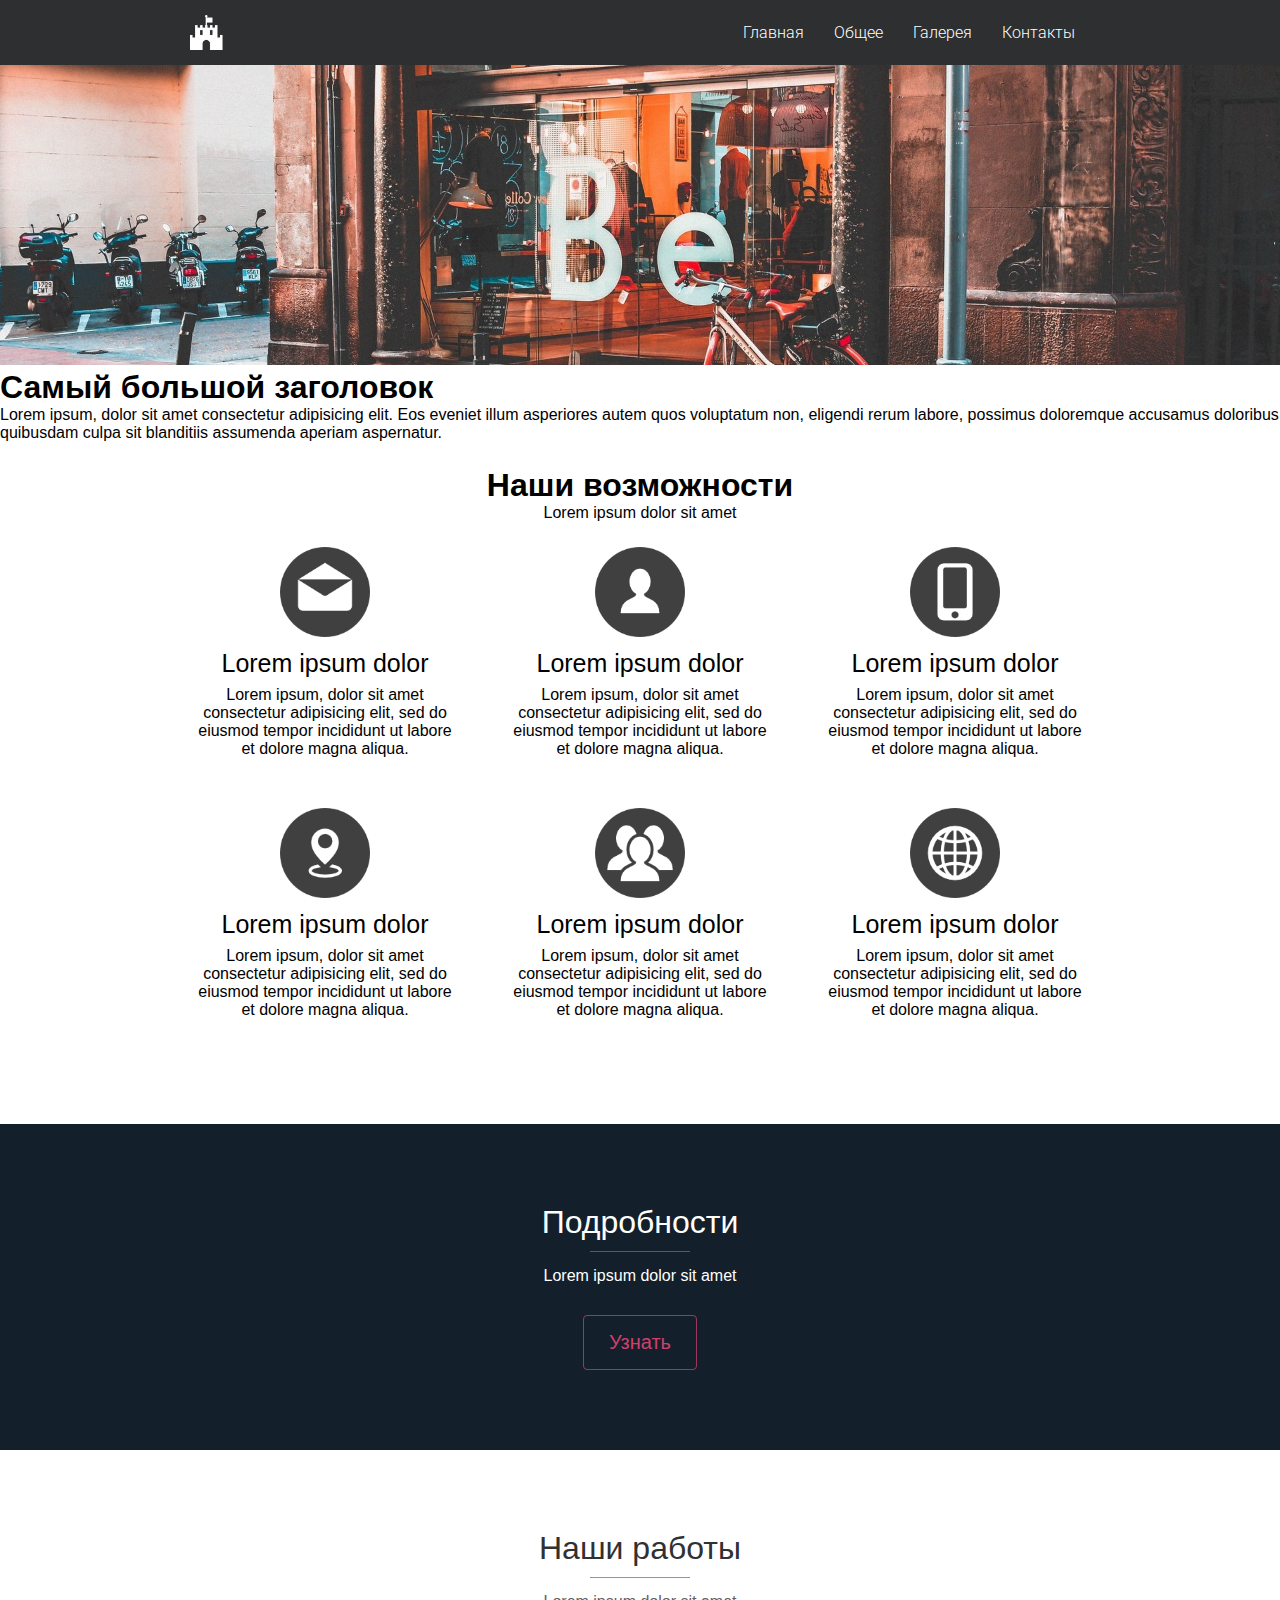
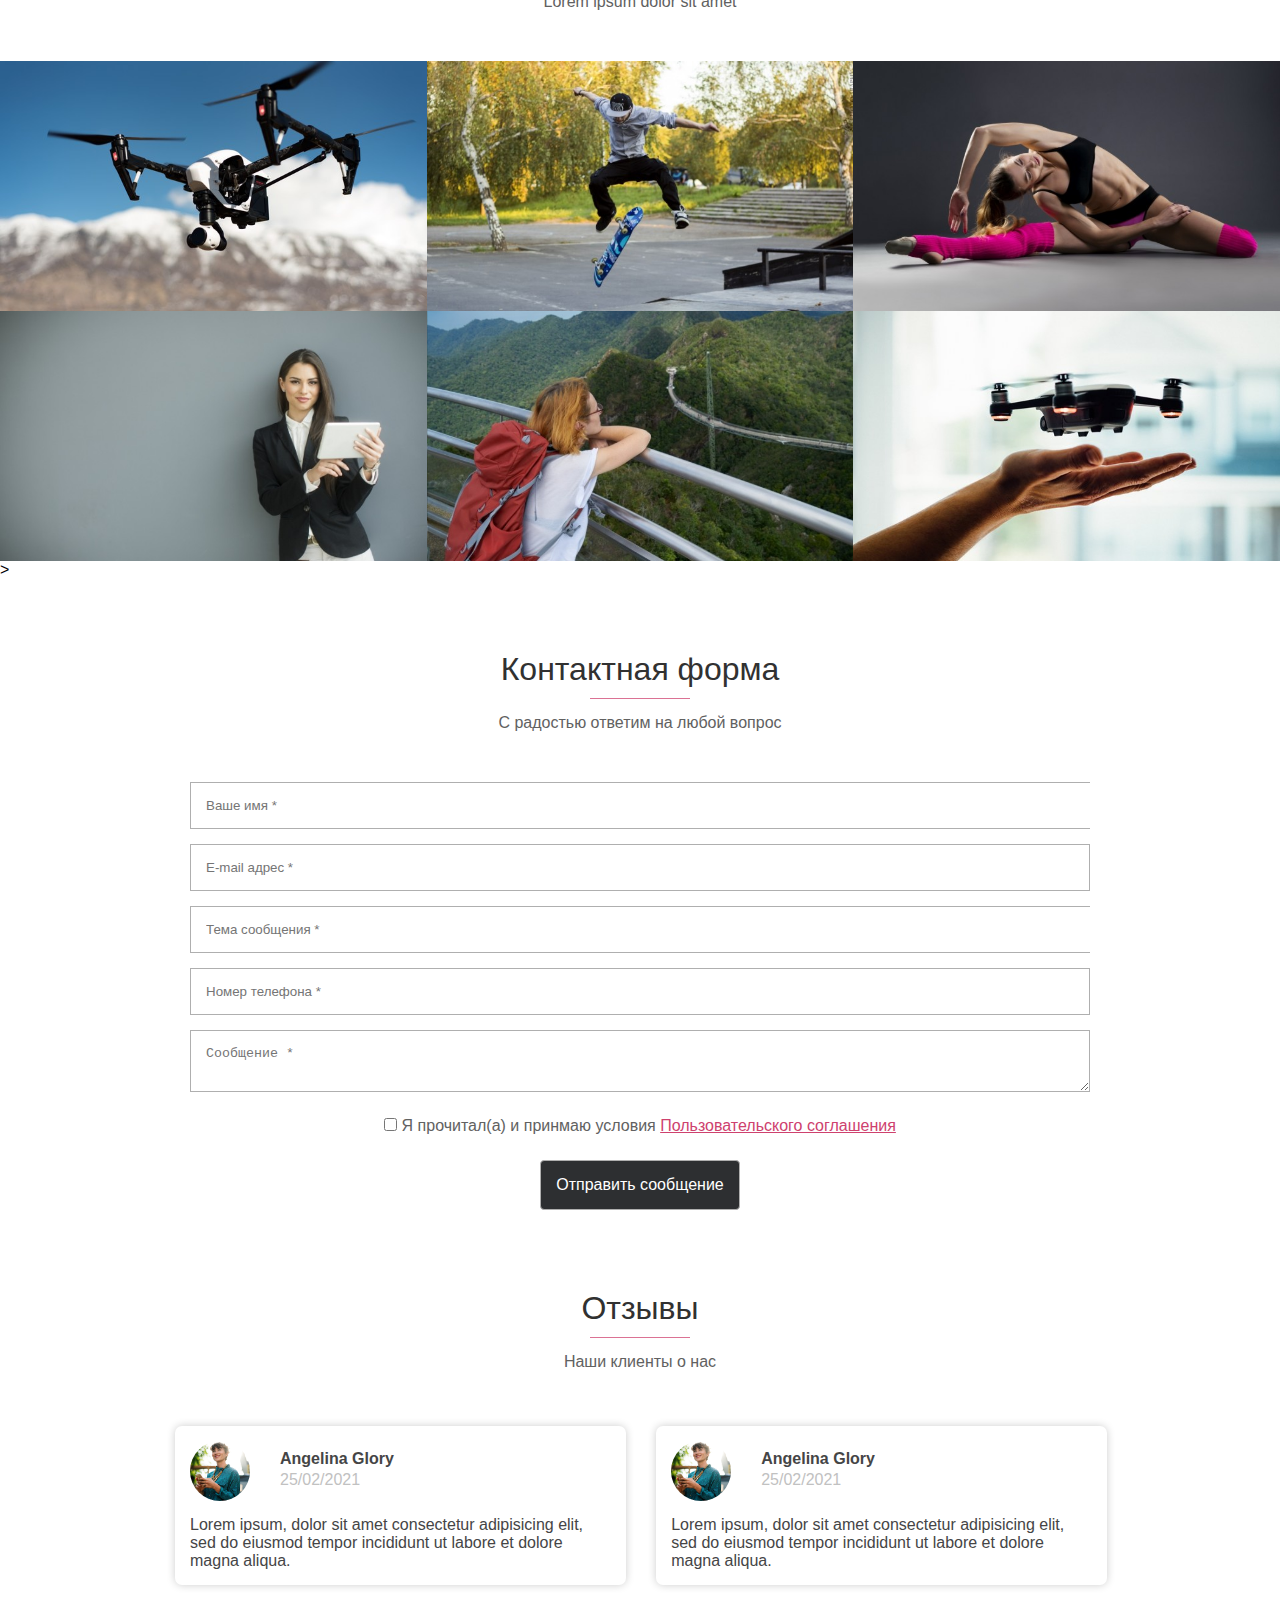
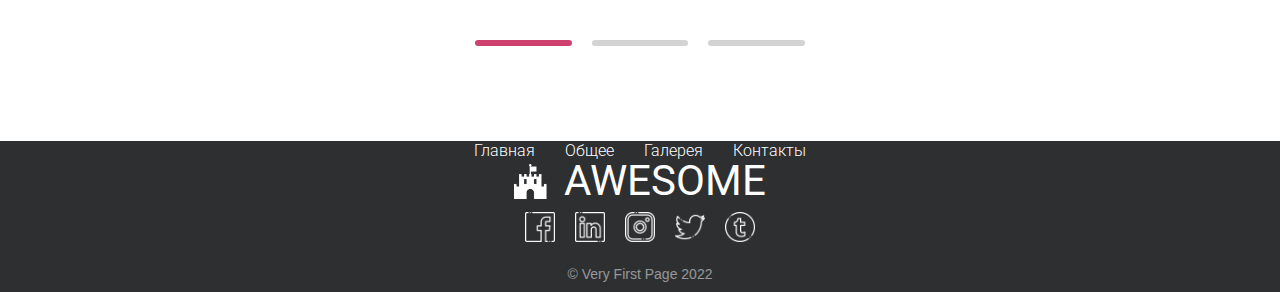
==== index.html @ d108c4aa "first commit" ====
<!-- Объявление формата документа-->
<!DOCTYPE html>
<html lang="ru" dir="ltr">
    <!-- Техническая информация о документе-->
    <head>
    <!-- Определяем кодировку символов документа-->  
        <meta charset="UTF-8">
        <!-- Задаем заголовок документа-->
        <title>Мой сайт</title>
        <!-- Подключаем внешнюю таблицу стилей-->
        <link rel="stylesheet" type="text/css" href="css/style.css">
        <link rel="stylesheet" type="text/css" href="css/fonts.css">
        <link href="https://fonts.googleapis.com/css?family=Roboto:300,400,500&display=swap&subset=cyrillic"rel="stylesheet">
        <!-- Подключаем внешние библиотеки-->
        <script src="https://code.jquery.com/jquery-3.5.1.min.js"></script>

        <!-- Подключаем сценарии-->
        <script src="js/script.js"></script>
        <script src = "js/popup.js"></script>
        <meta name="viewport" content="width=device-width, initial-scale=1">
    </head>
    <!-- Основная часть документа-->
    <body>
        <!-- Заголовок страницы-->
        <header>
            <!-- меню страницы-->
            <nav id="myTopnav">
                <img src="img/fort-icon.png" alt="Логотип сайта">

                <ul>
                  <li><a href="index.html" class="menu-element" data-link="top" title="На Главную">Главная</a></li>
                  <li><a href="#services" class="menu-element" data-link="services" title="Общая информация">Общее</a></li>
                  <li><a href="gallery.html"  class="menu-element" data-link="portfolio" title="Фотогалерея">Галерея </a></li>
                  <li><a href="contacts.html" class="menu-element" title="Контактная информация">Контакты </a></li>
                </ul>
                <div id="hamburger" class="icon ">&#9776;</div>
            </nav>
        </header>
        <!-- Основной контент-->
        <main>
            <section id="top">
                <img class="top-image" src="img/01.jpg" alt="Обложка страницы">
            </section>
            <section> 
                <h1>Самый большой заголовок</h1>
                <p>Lorem ipsum, dolor sit amet consectetur adipisicing elit. Eos eveniet illum asperiores autem quos voluptatum non, eligendi rerum labore, possimus doloremque accusamus doloribus quibusdam culpa sit blanditiis assumenda aperiam aspernatur.
                </section>
            <section class="services" id="services">
                <h1>Наши возможности</h1>
                <div class="delimeter"></div> 
                <p> Lorem ipsum dolor sit amet</p>
                 <!-- внешний блок-->
                <div class="services-container">
                  <!-- обёртка-->
                  <div class="container-row">
                    <!-- "элемент"-->
                   <div class="row-item">
                       <img class="item-img" src="img/icon-1.png" alt="">
                       <h2> Lorem ipsum dolor</h2> 
                       <p>Lorem ipsum, dolor sit amet consectetur adipisicing elit, sed do eiusmod tempor incididunt ut labore et dolore magna aliqua.</p>
                   </div> 
                   <div class="row-item">
                   <img class="item-img" src="img/icon-2.png" alt="">
                 <h2> Lorem ipsum dolor</h2> 
                 <p>Lorem ipsum, dolor sit amet consectetur adipisicing elit, sed do eiusmod tempor incididunt ut labore et dolore magna aliqua.</p>
               </div>
                 <div class="row-item">
                   <img class="item-img" src="img/icon-3.png" alt="">
                 <h2> Lorem ipsum dolor</h2> 
                 <p>Lorem ipsum, dolor sit amet consectetur adipisicing elit, sed do eiusmod tempor incididunt ut labore et dolore magna aliqua.</p>
               </div>
                 <div class="row-item">
                   <img class="item-img" src="img/icon-4.png" alt="">
                 <h2> Lorem ipsum dolor</h2> 
                 <p>Lorem ipsum, dolor sit amet consectetur adipisicing elit, sed do eiusmod tempor incididunt ut labore et dolore magna aliqua.</p>
               </div>
                 <div class="row-item">
                   <img class="item-img" src="img/icon-5.png" alt="">
                 <h2> Lorem ipsum dolor</h2> 
                 <p>Lorem ipsum, dolor sit amet consectetur adipisicing elit, sed do eiusmod tempor incididunt ut labore et dolore magna aliqua.</p>
               </div>
                 <div class="row-item">
                   <img class="item-img" src="img/icon-6.png" alt="">
                 <h2> Lorem ipsum dolor</h2> 
                 <p>Lorem ipsum, dolor sit amet consectetur adipisicing elit, sed do eiusmod tempor incididunt ut labore et dolore magna aliqua.</p>
               </div>
               </div>
               </div>
                </div> 
                  </div>
                </section>
                <section class="overlay black-back">
                  <h2 class="main-title">Подробности</h2>
                  <div class="delimiter"></div>
                  <p class="main-title-description">Lorem ipsum dolor sit amet</p>
                  <button class="common-button" type="button" name="button">Узнать</button>
                </section>
                <section class="portfolio" id="portfolio">
                  <h2 class="main-title">Наши работы</h1>
                  <div class="delimiter"></div>
                  <p class="main-title-description">Lorem ipsum dolor sit amet</p>
            
                <div class="portfolio-container">
                <div class="portfolio-item" style="background-image: url('img/portfolio/img09.jpg')" data-src="img/portfolio/img09.jpg">
                <div class="description-container">
                 <p class="portfolio-title">Lorum dolorum</p> 
                  <p class="portfolio-description">
                    Duis aute irure color in reprehenderit in voluptate velit esse cillum dolore eu fugiat nulla pariatur.
                  </p>
                </div>
              </div>
                  <div class="portfolio-item" style="background-image: url('img/portfolio/img08.jpg')" data-src="img/portfolio/img08.jpg">
                  <div class="description-container">
                    <p class="portfolio-title">Lorum dolorum</p> 
                    <p class="portfolio-description">
                      Duis aute irure color in reprehenderit in voluptate velit esse cillum dolore eu fugiat nulla pariatur.
                    </p>
                  </div>
                </div>
                    <div class="portfolio-item" style="background-image: url('img/portfolio/img07.jpg')"data-src="img/portfolio/img07.jpg">
                      <div class="description-container">
                        <p class="portfolio-title">Lorum dolorum</p> 
                        <p class="portfolio-description">
                          Duis aute irure color in reprehenderit in voluptate velit esse cillum dolore eu fugiat nulla pariatur.
                        </p>
                      </div>
                    </div>
                    <div class="portfolio-item" style="background-image: url('img/portfolio/img01.jpg')"data-src="img/portfolio/img01.jpg">
                      <div class="description-container">
                        <p class="portfolio-title">Lorum dolorum</p> 
                        <p class="portfolio-description">
                          Duis aute irure color in reprehenderit in voluptate velit esse cillum dolore eu fugiat nulla pariatur.
                        </p>
                      </div>
                    </div>
                    <div class="portfolio-item" style="background-image: url('img/portfolio/img03.jpg')"data-src="img/portfolio/img03.jpg">
                      <div class="description-container">
                        <p class="portfolio-title">Lorum dolorum</p> 
                        <p class="portfolio-description">
                          Duis aute irure color in reprehenderit in voluptate velit esse cillum dolore eu fugiat nulla pariatur.
                        </p>
                      </div>
                    </div>
                    <div class="portfolio-item" style="background-image: url('img/portfolio/img10.jpg')"data-src="img/portfolio/img10.jpg"></div>>
                      <div class="description-container">
                        <p class="portfolio-title">Lorum dolorum</p> 
                        <p class="portfolio-description">
                          Duis aute irure color in reprehenderit in voluptate velit esse cillum dolore eu fugiat nulla pariatur.
                        </p>
                </div>
              </div>
            </div>
          </section>
            <section class="contact" id="contact">
              <h2 class="main-title">Контактная форма</h1>
                <div class="delimiter"></div>
                <p class="main-title-description">С радостью ответим на любой вопрос</p>
                <from id="contactform" method="post" action="contact.php" class="contact-form">
                  <input name="name" type="text" class="col" placeholder="Ваше имя *" required>
                  <input name="email" type="email" class="col" placeholder="E-mail адрес *" required>
                  <input name="theme" type="text" class="col" placeholder="Тема сообщения *" required>
                  <input name="phone" type="tel" class="col" placeholder="Номер телефона *" required>
                  <textarea name="comment" class="row-col" placeholder="Сообщение *" required></textarea>
                  <span class="row-col check">
                    <input id="accept" type="checkbox" class="" required>
                    <label for="accept">Я прочитал(а) и принмаю условия
                      <a href="#">Пользовательского соглашения</a></label>
                   </span>
                  <input type="submit" id="submit" class="submit btn" value="Отправить сообщение">
                </from>
             </section> 
             <section class="testimonials">
          
              <h1 class="main-title">Отзывы</h1>
              <div class="delimiter"></div>
              <p class="main-title-description">Наши клиенты о нас</p>
              <div class="testimonials-container">
                <div class="testimonials-inner">
                  <div class="testimonials-card">
                    <div class="card-row">
                      <img class="card-img" src="img/testimonials/01.jpg" alt="">
                      <div class="card-head">
                        <h4>Angelina Glory</h4>
                        <span>25/02/2021</span>
                      </div>
                    </div>
                    <p>Lorem ipsum, dolor sit amet consectetur adipisicing elit, sed do eiusmod tempor incididunt ut labore et dolore magna aliqua.</p>
                  </div>
                  <div class="testimonials-card">
                    <div class="card-row">
                      <img class="card-img" src="img/testimonials/01.jpg" alt="">
                      <div class="card-head">
                        <h4>Angelina Glory</h4>
                        <span>25/02/2021</span>
                      </div>
                    </div>
                    <p>Lorem ipsum, dolor sit amet consectetur adipisicing elit, sed do eiusmod tempor incididunt ut labore et dolore magna aliqua.</p>
                  </div>
                  <div class="testimonials-card">
                    <div class="card-row">
                      <img class="card-img" src="img/testimonials/01.jpg" alt="">
                      <div class="card-head">
                        <h4>Angelina Glory</h4>
                        <span>25/02/2021</span>
                      </div>
                    </div>
                    <p>Lorem ipsum, dolor sit amet consectetur adipisicing elit, sed do eiusmod tempor incididunt ut labore et dolore magna aliqua.</p>
                  </div>
                  <div class="testimonials-card">
                    <div class="card-row">
                      <img class="card-img" src="img/testimonials/01.jpg" alt="">
                      <div class="card-head">
                        <h4>Angelina Glory</h4>
                        <span>25/02/2021</span>
                      </div>
                    </div>
                    <p>Lorem ipsum, dolor sit amet consectetur adipisicing elit, sed do eiusmod tempor incididunt ut labore et dolore magna aliqua.</p>
                  </div>
                  <div class="testimonials-card">
                    <div class="card-row">
                      <img class="card-img" src="img/testimonials/01.jpg" alt="">
                      <div class="card-head">
                        <h4>Angelina Glory</h4>
                        <span>25/02/2021</span>
                      </div>
                    </div>
                    <p>Lorem ipsum, dolor sit amet consectetur adipisicing elit, sed do eiusmod tempor incididunt ut labore et dolore magna aliqua.</p>
                  </div>
                  <div class="testimonials-card">
                    <div class="card-row">
                      <img class="card-img" src="img/testimonials/01.jpg" alt="">
                      <div class="card-head">
                        <h4>Angelina Glory</h4>
                        <span>25/02/2021</span>
                      </div>
                    </div>
                    <p>Lorem ipsum, dolor sit amet consectetur adipisicing elit, sed do eiusmod tempor incididunt ut labore et dolore magna aliqua.</p>
                  </div>
                </div>
                <div class="testimonials-controls">
                  <div class="control-item active"></div>
                  <div class="control-item"></div>
                  <div class="control-item"></div>
                </div>
              </div>
             </section>
        </main>
        <!-- подвал страницы-->
        <footer>
          <nav>
            <ul class="menu">
              <li><a href="index.html" class="menu-element" data-link="top" title="На Главную">Главная</a></li>
              <li><a href="#services" class="menu-element" data-link="services" title="Общая информация">Общее</a></li>
              <li><a href="#portfolio"  class="menu-element" data-link="portfolio" title="Фотогалерея">Галерея </a></li>
              <li><a href="contacts.html" class="menu-element" title="Контактная информация">Контакты </a></li>
            </ul>
          </nav>
          <div class="brand">
            <img src="img/fort-icon.png" alt="Логотип сайта">
            <span>AWESOME</span>
          </div>
        <div class="social">
        <a href="#" title="Facebook" target="_blank">
          <img class="social-img" src="img/social/001-facebook.png" alt="Facebook">
        </a>
        <a href="#" title="LinkedIn" target="_blank">
          <img class="social-img" src="img/social/004-linkedin.png" alt="LinkedIn">
        </a>
        <a href="#" title="Instagram" target="_blank">
          <img class="social-img" src="img/social/005-instagram.png" alt="Instagram">
        </a>
        <a href="#" title="Twitter" target="_blank">
          <img class="social-img" src="img/social/007-twitter.png" alt="Twitter">
        </a>
        <a href="#" title="Tumblr" target="_blank">
          <img class="social-img" src="img/social/010-tumblr.png" alt="Tumblr">
        </a>
        </div>

        <div class="copyright">© Very First Page 2022</div>
      </footer>
    </body>
    </html>
---- css/style.css ----
*{
margin: 0;
padding: 0;
box-sizing: border-box;
}
body{
    font-family: "OpenSans-Light", Helvetica, Arial, sans-serif;
}
header{ background: #2d2f31; 
        position: sticky;
        top:0;
        z-index: 1;
 } /*изменение цвета фона*/
header nav img {
    width: 35px;
    padding: 15px 0;
}
header nav,
footer nav {
display: flex;
justify-content: space-between; /* выравнивание дочерних элементов по горизонтали с одинаковыми отступами между ними*/
max-width: 960px; /*ограничение максимальной ширины блока*/ 
margin: auto; /*внешние отступы блока*/
padding: 0 30px; /*внутренняя забивка блока*/
}
header ul, 
footer ul {
    font-family: "Roboto", "OpenSans-Light", Helvetica, Arial, sans-serif;
    font-weight: 300; /*насыщенность текста*/
    display: flex; /*создание контейнера flexbox*/
    justify-content: flex-end; /*выравнивание дочерних элементов по горизонтали к правому краю блока*/
    align-items: center; /*выравнивание дочерних элементов по вертикали по центру*/
    flex: 1; /*установка единой ширины для блока*/
    }
    header nav a, 
    footer nav a {
        color: #ffffff;
        text-decoration: none; /*отключение системного подчёркивания ссылок*/
        border-bottom: 1px solid transparent; /*прозрачная граница под ссылкой*/
        transition: border 250ms ease-in-out; /*эффект перехода между двумя состояниями элемента*/
        }
    header nav a:hover, 
    footer nav a:hover {
            border-bottom: 1px solid #ffffff; /*белая граница под ссылкой*/
            }
    header li, 
    footer li {
        display: inline-block; /*создание блока с двойственным поведением*/
        padding: 15px 25px; /*внутренний отступ блока*/
        color:#ffffff; /*цвет текста*/
        }
        .top-image {
            width: 100%;
        }
        .top-image-sub {
            height: 300px;
            object-fit: cover;
        }
        .services {
            text-align: center;
            margin: 25px 0;
            }
        .container-row{
            text-align: center;
            max-width: 960px;
            margin: 0 auto;
            display: flex;
            justify-content: space-between;
            flex-wrap: wrap;
            padding: 0 30px;
        }
        .row-item {
           width: 30%;
           margin: 25px 0;
        }
        .row-item img{
            width: 90px;
            opacity: 0.75;
        }
        .row-item h2{
          font-weight: 400;
          font-size: 25px;
          margin: 8px 0; 
        }
            .main-title {
            text-align: center;   
            font-size: 32px;
            font-weight: 400;
            color: #313131;
            }
            .delimiter {
            width: 100px;
            margin: 10px auto 15px;
            height: 1px;
            background: rgba(206, 65, 110, 0.74);
            }
            .main-title-description {
            color: #616161;
            text-align: center;
            }


                .icon {
                display: none;
                margin: auto 0;
                color: white;
                padding: 5px 10px;
                cursor: pointer;
                border: 1px solid white;
                border-radius: 4px;
                font-size: 20px; }
                nav li {
                    padding: 0 15px ;
                    }
                    .portfolio-container {
                        margin: 50px 0; /* отступы сверху и снизу */
                        display: flex; /* создание флекс-контейнера */
                        flex-wrap: wrap; /* перенос флекс-элементов, если не помещаются в ряд */
                        }
                        .portfolio-item {
                        background-size: cover; /* заполнение фонового изображения */
                        background-position: center; /* центрирование фонового изображения */
                        width: 33.33%; /* создание размера элемента */
                        height: 250px; /* высота элемента */
                        display: flex; /* создание флекс-контейнера */
                        align-items: center; /* выравнивание флекс-контейнера по вертикали */
                        }
                        .description-container {
                        padding: 20px; /* равные поля элемента */
                        display: flex; /* создание флекс-контейнера */
                        flex-direction: column; /* изменение направления дочерних элементов */
                        justify-content: center; /* выравнивание дочерних элементов по горизон-тали в центре родительского контейнера */
                        text-align: center; /* выравнивание текста */
                        opacity: 0; /* прозрачность (от 0 до 1) */
                        height: 0; /* высота */
                        background: #2d2f31; /* фоновый цвет */
                        transition: all 250ms ease-in-out; }/* эффект перехода между двумя состоя-ниями элемента */
                        .portfolio-item:hover .description-container {
                            opacity: 0.8;
                            height: 100%; }
                            .portfolio-title,
                            .portfolio-description {
                            color: white; }
                            .portfolio-title {
                            font-weight: 400;
                            font-size: 22px;
                            margin-bottom: 5px; }
            .overlay {
            margin: 80px 0;
            padding: 80px 30px;
            background: #2d2f31 url('../img/02.jpg') no-repeat;
            background-size: cover;
            text-align: center;
            background-attachment: fixed;
            position: relative;
            z-index: 1;
            }
            .overlay::before {
                position: absolute;
                top: 0;
                left: 0;
                width: 100%;
                height: 100%;
                background: #081828;
                content: "";
                transition: all .4s ease;
                opacity: .7;
                z-index: -1;
            }
           .common-button {
            border: 1px solid #2d2f31;
            background-color: transparent;
            padding: 15px 25px;
            border-radius: 4px;
            color: #2d2f31;
            font-size: 20px;
            cursor:pointer;
            margin-top: 30px;
            transition: all 250ms ease;
           } 
           .common-button:hover {
            color: #fff;
            background-color: #2d2f31;
           }
           .black-back .common-button {
            border-color: rgba(206, 65, 110, 0.74);
            color: #ce416e;
           }
           .black-back .common-button:hover {
            color: #fff;
            background-color:rgba(206, 65, 110, 0.74); 
           }
           .black-back .main-title {
            color: #fff;
           }
           .black-back .main-title-description {
            color: #fff;
           }
          
        .contact-form {
            max-width: 960px;
            padding: 0 30px;
            margin: 50px auto;
            display: flex;
            justify-content: space-around;
            flex-wrap: wrap;
        }
        .contact-form .col {
            width: 50%;
            margin-bottom: 25px;
        }
        .contact-form .col:nth-child(odd) {
            border: 1px solid #afafaf;
        }
        .contact-form .col {
            width: 100%;
            margin-bottom: 15px;
        }
        .contact-form .submit {
            font-size: 14px;
        }
        .contact-form .col:nth-child(odd) {
            border-right: none;
        }
        .contact-form .row-col {
            width: 100%;
            margin-bottom: 25px;
        }
        .contact-form input,
        .contact-form textarea {
            border: 1px solid #afafaf;
            padding: 15px
        }
        .contact-form .submit {
            background: #2d2f31;
            color: #ffffff;
            font-size: 16px;
            font-weight: 300;
            font-family: inherit;
            border-radius: 4px;
            cursor: pointer;
            transition: all 250ms ease-in-out;
        }
        .contact-form .submit:hover {
            background: #4c4c4c;
        }
        .contact-form .submit:active {
            background: #2c3b4a;
        }
        .contact-form .check {
            color: #616161;
            text-align: center;
        }
        .contact-form .check a {
            color: #ce416e;
        }
        footer {
            background: #2d2f31;
            padding-bottom: 10px;
        }
        .brand {
            display: flex;
            justify-content: center;
            align-items: center;
        }
        .brand span {
            font-size: 42px;
            font-weight: 400;
            color: white;
            font-family: "Roboto", "OpenSans-Light", Helvetica, Arial, sans-serif;
            line-height: 1;
            margin-left: 15px;
        }
        .brand img {
            width: 35px
        }
        .social {
            display: flex;
            justify-content: center; 
        }
        .social a {
            margin: 10px;
        }
        .social img{
            width: 30px;
        }
        .copyright {
            font-size: 14px;
            margin-top: 10px;
            text-align: center;
            color: rgba(255, 255, 255, 0.5);
        }
        footer ul {
            justify-content: center;
            }

.popup-container {
    position: fixed;
    z-index: 2;
    background: rgba(0,0,0,0);
    top: 0;
    right: 0;
    bottom: -1500px;
    left: 0;
    display: flex;
    justify-content: center;
    align-items: center;
    transition: all 250ms ease;
}  
.popup-container.ready {
    background: rgba(0,0,0,0.5);
    bottom: 0;
}
.popup {
    background: white;
    border-radius: 10px;
    padding: 15px 15px 35px;
    max-width: 750px;
    box-shadow: 0 0 0px 10px rgba(0,0,0,0.5);
    cursor: pointer;
}
.testimonials {
    margin: 80px;
}
.testimonials-container {
    max-width: 960px;
    margin: auto;
    overflow: hidden; 
}
.testimonials-inner {
display: flex;
padding: 40px 0 25px;
transition: transform 350ms ease-in-out;
}
.testimonials-card {
box-shadow: 0 0 8px rgba(0,0,0,0.2);
width:47%;
flex-shrink: 0;
margin: 15px;
border-radius: 7px;
padding: 15px;
color: #454546;
}
.card-img {
    width:60px;
    border-radius: 50%;
    margin-right: 30px;
}
.card-row {
    display: flex;
    margin-bottom: 15px;
    align-items: center;
}
.card-head span {
    line-height: 1.5em;
    color: #c1c1c1;
}
.testimonials-controls {
    display: flex;
    max-width: 350px;
    margin: auto;
}
.control-item {
    flex: 1;
    margin: 15px 10px;
    height: 6px;
    border-radius: 3px;
    transition: background-color 250ms ease;
    background: lightgray;
    cursor: ponter;
}
.control-item:hover {
    background-color: gray;
}
.control-item.active {
    cursor: default;
    background-color: #ce416e;
}
/* O HAC*/
.about-us {
    color: #454546;
}
.about-container {
    max-width: 960px;
    margin: 80px auto;
}
.about-row {
display: flex;
align-items: center;
}
.about-column {
    width: 50%;
    padding: 0 15px;
 }
 .about-column img {
    width: 100%;
 }
.about-us h2,
.about-us h3,
.about-us p {
margin-bottom: 15px;
}
.about-contact {
    display: flex;
    }
.about-contact span {
    margin-bottom: 7px;
    }
.about-contact span:first-child {
    flex: 1;
    }
.about-contact span:last-child {
    color: #ce416e;
    font-weight: 600;
    flex: 3;
}
.our-achievement {
    background: #ce416e;
    color: #ffffff;
} 
/**
Медиа запрос
*/
@media screen and (max-width: 992px) {
    header nav li {
        display: none;
        padding: 15px 0;
}
.icon {
    display: flex;
}
.about-container {
    max-width: 450px; 
}
.about-row {
    flex-direction: column; 
}
.about-column {
    width: 100%;
}
.content-left {
    margin-bottom: 25px; 
}
.achievement-container {
    max-width: 450px; 
} 
.achievement-row 
{ flex-direction: column;
    padding: 40px 0; 
} 
.achievement-column {
    width: 100%;
} 
.single-achievement {
    margin: 20px 0;
}
.counter {
    font-size: 32px; 
}
.testimonials {
    margin: 80px 0;
}
.testimonials-container {
    max-width: 760px;
}
.testimonials-card {
    width: 350px; 
}
header ul {
position: absolute;
left: 0;
right: 0;
background: #2d2f31;
height: 0px;
top: 57px;
transition: all 250ms ease-in-out;
flex-direction: column;
}
.responsive ul {
height: 200px;
}
.responsive li {
display: inline-block;
}
    .row-item {
        width: 45%;
    }
    .portfolio-item {
        width: 50%;
        }
}
@media screen and (max-width: 768px){
    .container-row {
        flex-direction: column;
    }
    .row-item {
        width: unset;
    }
    .testimonials-container {
        max-width: 550px;
    }
    .testimonials-card {
        width: 250px;
    }
}
@media screen and (max-width: 576px) {
    .portfolio-item { width: 100%; }
    .testimonials-container {
        max-width: 100%;
        padding: 0 15px;
        }
        .testimonials-inner {
        transform: translateX(0px) !important;
        flex-direction: column;
        }
        .testimonials-card {
        width: auto;
        }
        .testimonials-controls {
        display: none;
        }
    }
    .achievement-container 
    { max-width: 960px;
        margin: 80px auto; 
    } 
    .achievement-row { 
        display: flex; 
        align-items: center;
        padding: 70px 0; 
    } 
    .achievement-column { 
        width: 25%;
        padding: 0 15px; 
    }
    .single-achievement {
        text-align: center; 
    } 
    .single-achievement p {
        font-size: 18px; 
    } 
    .counter {
        font-size: 40px;
        font-weight: 600; 
    } 
    .countup {
        display: inline-block; 
    }
    .map {
        margin: 50px;
    }
    .map .main-title-description { 
        margin-bottom: 30px;
    }
---- css/fonts.css ----
@font-face {
  font-family: "OpenSans-Light";
  src: url("../fonts/OpenSans-Light.ttf") format("truetype");
  font-style: normal;
  font-weight: 300;
}

@font-face {
  font-family: "OpenSans-Light";
  src: url("../fonts/OpenSans-Regular.ttf") format("truetype");
  font-style: normal;
  font-weight: 400;
}

@font-face {
  font-family: "OpenSans-Light";
  src: url("../fonts/OpenSans-Semibold.ttf") format("truetype");
  font-style: normal;
  font-weight: 600;
}
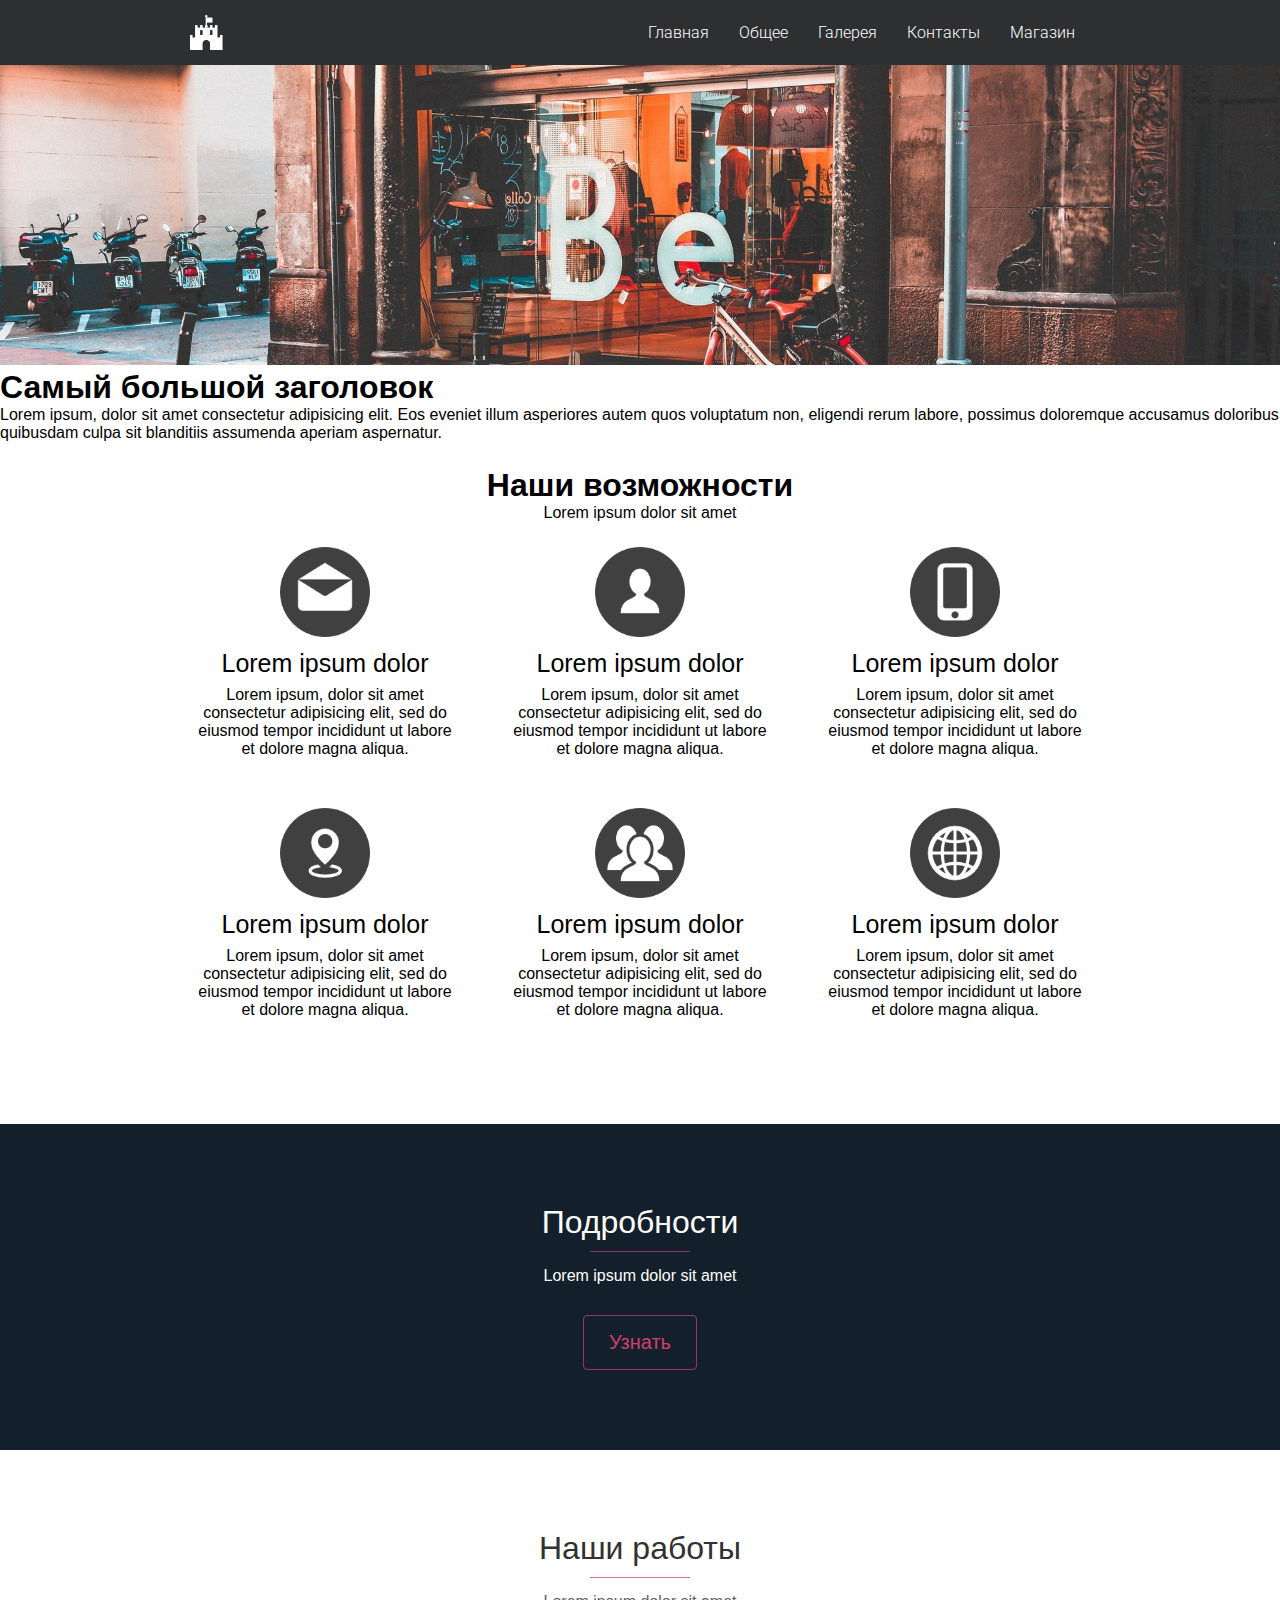
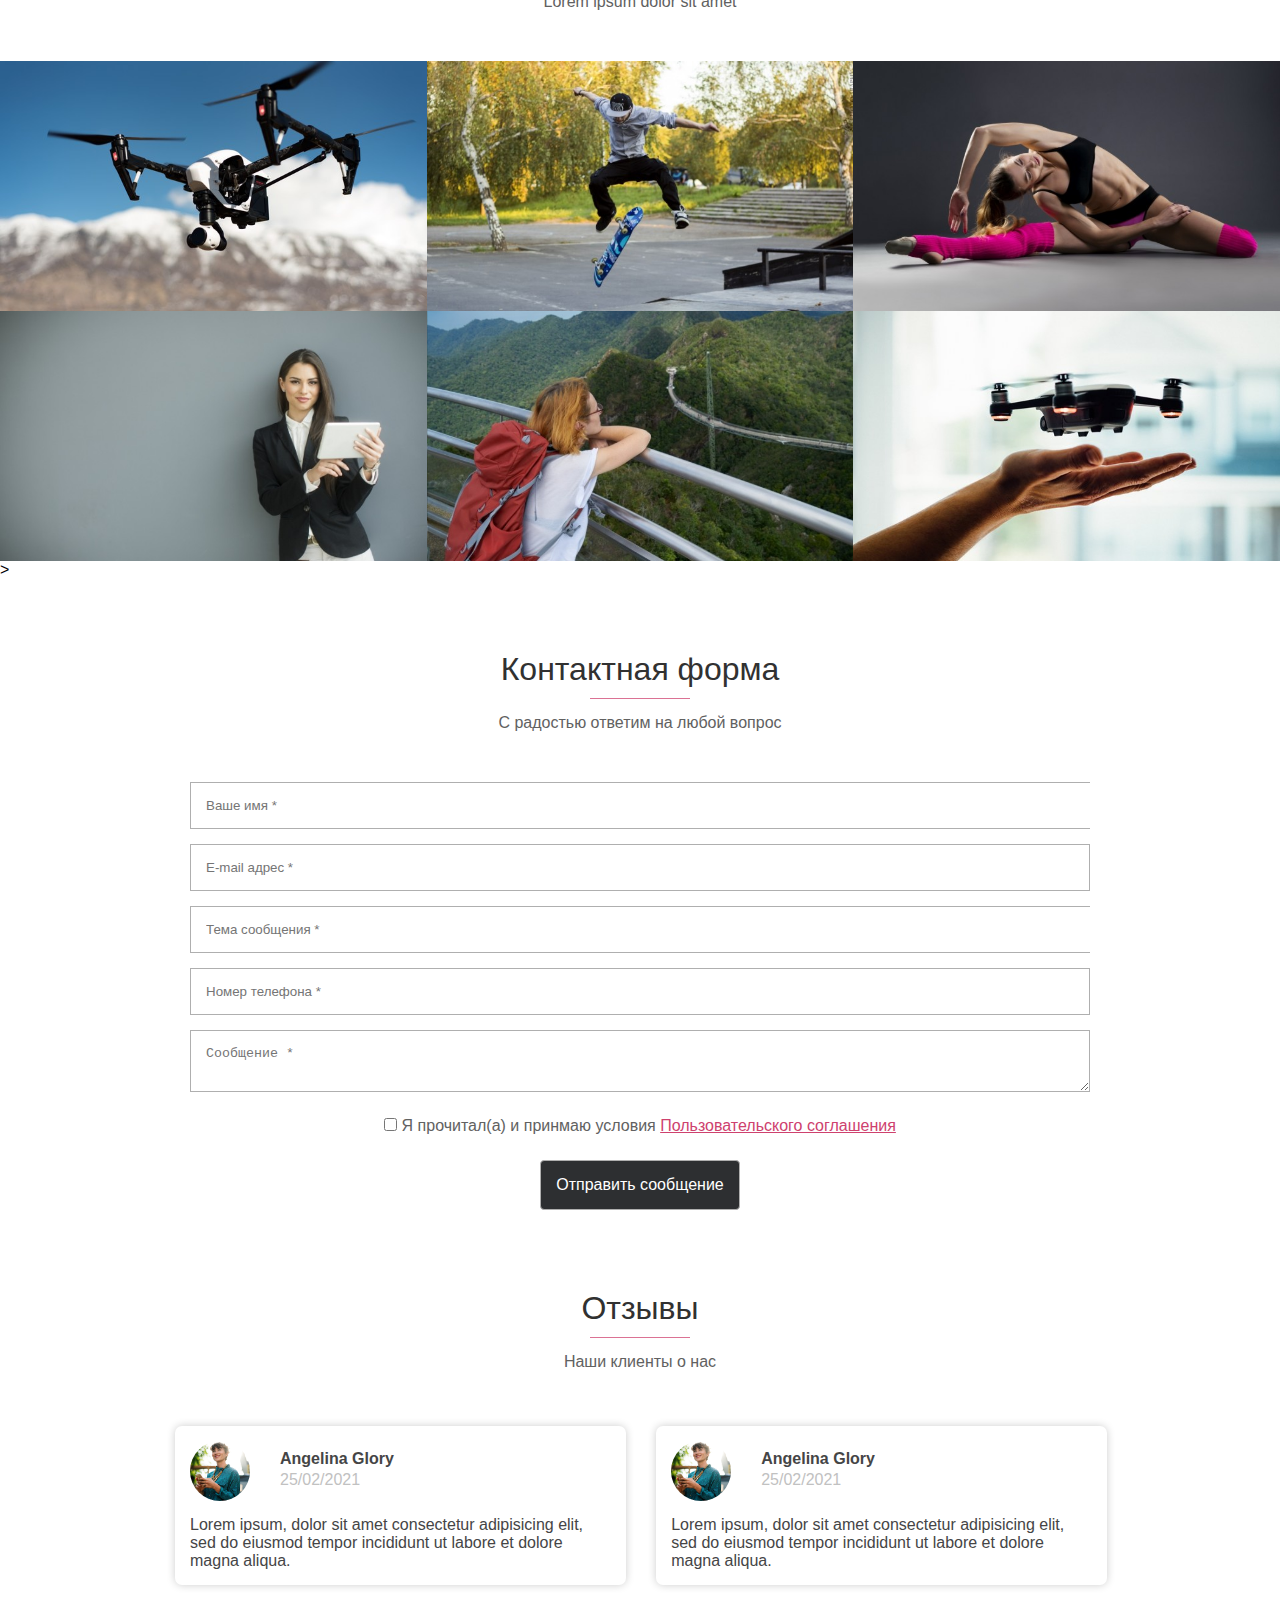
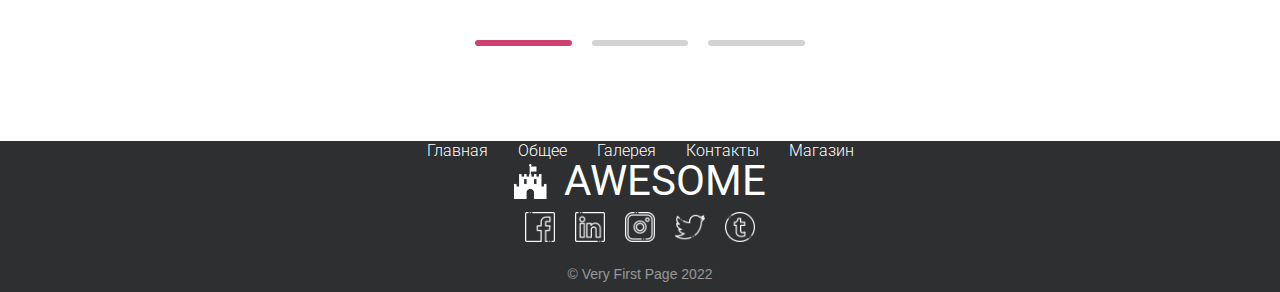
==== commit 1e9ef315: "New commint" ====
--- a/index.html
+++ b/index.html
@@ -32,6 +32,7 @@
                   <li><a href="#services" class="menu-element" data-link="services" title="Общая информация">Общее</a></li>
                   <li><a href="gallery.html"  class="menu-element" data-link="portfolio" title="Фотогалерея">Галерея </a></li>
                   <li><a href="contacts.html" class="menu-element" title="Контактная информация">Контакты </a></li>
+                  <li><a href="shop.html" class="menu-element" title="Информация о магазине">Магазин </a></li>
                 </ul>
                 <div id="hamburger" class="icon ">&#9776;</div>
             </nav>
@@ -253,6 +254,7 @@
               <li><a href="#services" class="menu-element" data-link="services" title="Общая информация">Общее</a></li>
               <li><a href="#portfolio"  class="menu-element" data-link="portfolio" title="Фотогалерея">Галерея </a></li>
               <li><a href="contacts.html" class="menu-element" title="Контактная информация">Контакты </a></li>
+              <li><a href="shop.html" class="menu-element" title="Информация о магазине">Магазин </a></li>
             </ul>
           </nav>
           <div class="brand">
